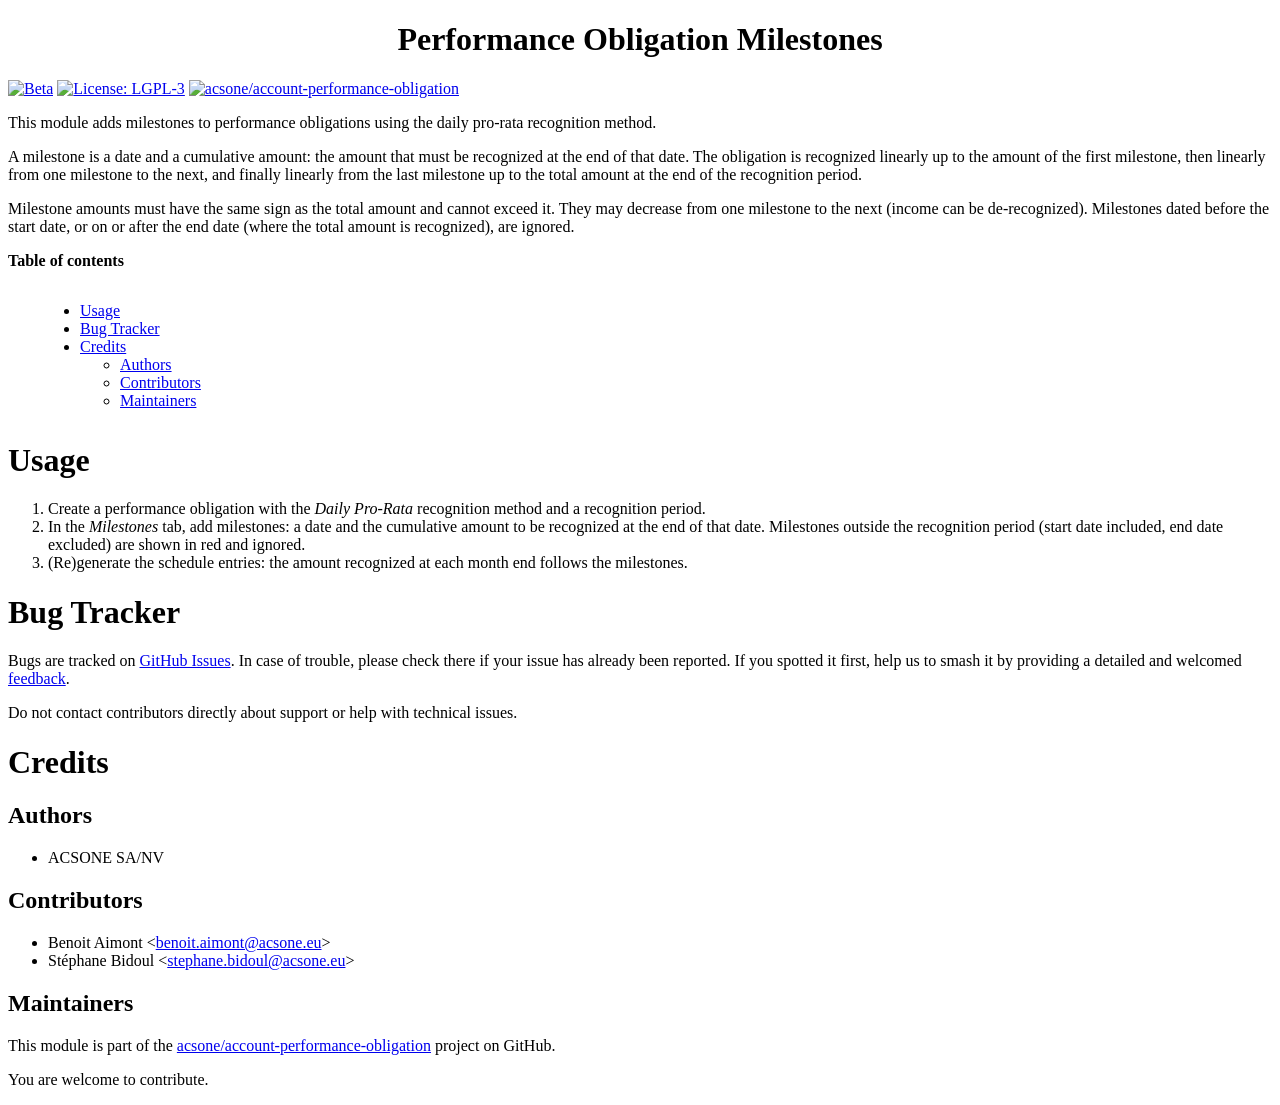
==== account_perf_obligation_milestone/static/description/index.html @ d646eead "[ADD] account_perf_obligation_milestone" ====
<!DOCTYPE html PUBLIC "-//W3C//DTD XHTML 1.0 Transitional//EN" "http://www.w3.org/TR/xhtml1/DTD/xhtml1-transitional.dtd">
<html xmlns="http://www.w3.org/1999/xhtml" xml:lang="en" lang="en">
<head>
<meta http-equiv="Content-Type" content="text/html; charset=utf-8" />
<meta name="generator" content="Docutils: https://docutils.sourceforge.io/" />
<title>Performance Obligation Milestones</title>
<style type="text/css">

/*
:Author: David Goodger (goodger@python.org)
:Id: $Id: html4css1.css 9511 2024-01-13 09:50:07Z milde $
:Copyright: This stylesheet has been placed in the public domain.

Default cascading style sheet for the HTML output of Docutils.
Despite the name, some widely supported CSS2 features are used.

See https://docutils.sourceforge.io/docs/howto/html-stylesheets.html for how to
customize this style sheet.
*/

/* used to remove borders from tables and images */
.borderless, table.borderless td, table.borderless th {
  border: 0 }

table.borderless td, table.borderless th {
  /* Override padding for "table.docutils td" with "! important".
     The right padding separates the table cells. */
  padding: 0 0.5em 0 0 ! important }

.first {
  /* Override more specific margin styles with "! important". */
  margin-top: 0 ! important }

.last, .with-subtitle {
  margin-bottom: 0 ! important }

.hidden {
  display: none }

.subscript {
  vertical-align: sub;
  font-size: smaller }

.superscript {
  vertical-align: super;
  font-size: smaller }

a.toc-backref {
  text-decoration: none ;
  color: black }

blockquote.epigraph {
  margin: 2em 5em ; }

dl.docutils dd {
  margin-bottom: 0.5em }

object[type="image/svg+xml"], object[type="application/x-shockwave-flash"] {
  overflow: hidden;
}

/* Uncomment (and remove this text!) to get bold-faced definition list terms
dl.docutils dt {
  font-weight: bold }
*/

div.abstract {
  margin: 2em 5em }

div.abstract p.topic-title {
  font-weight: bold ;
  text-align: center }

div.admonition, div.attention, div.caution, div.danger, div.error,
div.hint, div.important, div.note, div.tip, div.warning {
  margin: 2em ;
  border: medium outset ;
  padding: 1em }

div.admonition p.admonition-title, div.hint p.admonition-title,
div.important p.admonition-title, div.note p.admonition-title,
div.tip p.admonition-title {
  font-weight: bold ;
  font-family: sans-serif }

div.attention p.admonition-title, div.caution p.admonition-title,
div.danger p.admonition-title, div.error p.admonition-title,
div.warning p.admonition-title, .code .error {
  color: red ;
  font-weight: bold ;
  font-family: sans-serif }

/* Uncomment (and remove this text!) to get reduced vertical space in
   compound paragraphs.
div.compound .compound-first, div.compound .compound-middle {
  margin-bottom: 0.5em }

div.compound .compound-last, div.compound .compound-middle {
  margin-top: 0.5em }
*/

div.dedication {
  margin: 2em 5em ;
  text-align: center ;
  font-style: italic }

div.dedication p.topic-title {
  font-weight: bold ;
  font-style: normal }

div.figure {
  margin-left: 2em ;
  margin-right: 2em }

div.footer, div.header {
  clear: both;
  font-size: smaller }

div.line-block {
  display: block ;
  margin-top: 1em ;
  margin-bottom: 1em }

div.line-block div.line-block {
  margin-top: 0 ;
  margin-bottom: 0 ;
  margin-left: 1.5em }

div.sidebar {
  margin: 0 0 0.5em 1em ;
  border: medium outset ;
  padding: 1em ;
  background-color: #ffffee ;
  width: 40% ;
  float: right ;
  clear: right }

div.sidebar p.rubric {
  font-family: sans-serif ;
  font-size: medium }

div.system-messages {
  margin: 5em }

div.system-messages h1 {
  color: red }

div.system-message {
  border: medium outset ;
  padding: 1em }

div.system-message p.system-message-title {
  color: red ;
  font-weight: bold }

div.topic {
  margin: 2em }

h1.section-subtitle, h2.section-subtitle, h3.section-subtitle,
h4.section-subtitle, h5.section-subtitle, h6.section-subtitle {
  margin-top: 0.4em }

h1.title {
  text-align: center }

h2.subtitle {
  text-align: center }

hr.docutils {
  width: 75% }

img.align-left, .figure.align-left, object.align-left, table.align-left {
  clear: left ;
  float: left ;
  margin-right: 1em }

img.align-right, .figure.align-right, object.align-right, table.align-right {
  clear: right ;
  float: right ;
  margin-left: 1em }

img.align-center, .figure.align-center, object.align-center {
  display: block;
  margin-left: auto;
  margin-right: auto;
}

table.align-center {
  margin-left: auto;
  margin-right: auto;
}

.align-left {
  text-align: left }

.align-center {
  clear: both ;
  text-align: center }

.align-right {
  text-align: right }

/* reset inner alignment in figures */
div.align-right {
  text-align: inherit }

/* div.align-center * { */
/*   text-align: left } */

.align-top    {
  vertical-align: top }

.align-middle {
  vertical-align: middle }

.align-bottom {
  vertical-align: bottom }

ol.simple, ul.simple {
  margin-bottom: 1em }

ol.arabic {
  list-style: decimal }

ol.loweralpha {
  list-style: lower-alpha }

ol.upperalpha {
  list-style: upper-alpha }

ol.lowerroman {
  list-style: lower-roman }

ol.upperroman {
  list-style: upper-roman }

p.attribution {
  text-align: right ;
  margin-left: 50% }

p.caption {
  font-style: italic }

p.credits {
  font-style: italic ;
  font-size: smaller }

p.label {
  white-space: nowrap }

p.rubric {
  font-weight: bold ;
  font-size: larger ;
  color: maroon ;
  text-align: center }

p.sidebar-title {
  font-family: sans-serif ;
  font-weight: bold ;
  font-size: larger }

p.sidebar-subtitle {
  font-family: sans-serif ;
  font-weight: bold }

p.topic-title {
  font-weight: bold }

pre.address {
  margin-bottom: 0 ;
  margin-top: 0 ;
  font: inherit }

pre.literal-block, pre.doctest-block, pre.math, pre.code {
  margin-left: 2em ;
  margin-right: 2em }

pre.code .ln { color: gray; } /* line numbers */
pre.code, code { background-color: #eeeeee }
pre.code .comment, code .comment { color: #5C6576 }
pre.code .keyword, code .keyword { color: #3B0D06; font-weight: bold }
pre.code .literal.string, code .literal.string { color: #0C5404 }
pre.code .name.builtin, code .name.builtin { color: #352B84 }
pre.code .deleted, code .deleted { background-color: #DEB0A1}
pre.code .inserted, code .inserted { background-color: #A3D289}

span.classifier {
  font-family: sans-serif ;
  font-style: oblique }

span.classifier-delimiter {
  font-family: sans-serif ;
  font-weight: bold }

span.interpreted {
  font-family: sans-serif }

span.option {
  white-space: nowrap }

span.pre {
  white-space: pre }

span.problematic, pre.problematic {
  color: red }

span.section-subtitle {
  /* font-size relative to parent (h1..h6 element) */
  font-size: 80% }

table.citation {
  border-left: solid 1px gray;
  margin-left: 1px }

table.docinfo {
  margin: 2em 4em }

table.docutils {
  margin-top: 0.5em ;
  margin-bottom: 0.5em }

table.footnote {
  border-left: solid 1px black;
  margin-left: 1px }

table.docutils td, table.docutils th,
table.docinfo td, table.docinfo th {
  padding-left: 0.5em ;
  padding-right: 0.5em ;
  vertical-align: top }

table.docutils th.field-name, table.docinfo th.docinfo-name {
  font-weight: bold ;
  text-align: left ;
  white-space: nowrap ;
  padding-left: 0 }

/* "booktabs" style (no vertical lines) */
table.docutils.booktabs {
  border: 0px;
  border-top: 2px solid;
  border-bottom: 2px solid;
  border-collapse: collapse;
}
table.docutils.booktabs * {
  border: 0px;
}
table.docutils.booktabs th {
  border-bottom: thin solid;
  text-align: left;
}

h1 tt.docutils, h2 tt.docutils, h3 tt.docutils,
h4 tt.docutils, h5 tt.docutils, h6 tt.docutils {
  font-size: 100% }

ul.auto-toc {
  list-style-type: none }

</style>
</head>
<body>
<div class="document" id="performance-obligation-milestones">
<h1 class="title">Performance Obligation Milestones</h1>

<!-- !!!!!!!!!!!!!!!!!!!!!!!!!!!!!!!!!!!!!!!!!!!!!!!!!!!!
!! This file is generated by oca-gen-addon-readme !!
!! changes will be overwritten.                   !!
!!!!!!!!!!!!!!!!!!!!!!!!!!!!!!!!!!!!!!!!!!!!!!!!!!!!
!! source digest: sha256:c04890e10ebb2160f0b3b95c9939f638df5d7246496e3e07e2314eb1c909fd24
!!!!!!!!!!!!!!!!!!!!!!!!!!!!!!!!!!!!!!!!!!!!!!!!!!!! -->
<p><a class="reference external image-reference" href="https://odoo-community.org/page/development-status"><img alt="Beta" src="https://img.shields.io/badge/maturity-Beta-yellow.png" /></a> <a class="reference external image-reference" href="http://www.gnu.org/licenses/lgpl-3.0-standalone.html"><img alt="License: LGPL-3" src="https://img.shields.io/badge/licence-LGPL--3-blue.png" /></a> <a class="reference external image-reference" href="https://github.com/acsone/account-performance-obligation/tree/18.0/account_perf_obligation_milestone"><img alt="acsone/account-performance-obligation" src="https://img.shields.io/badge/github-acsone%2Faccount--performance--obligation-lightgray.png?logo=github" /></a></p>
<p>This module adds milestones to performance obligations using the daily
pro-rata recognition method.</p>
<p>A milestone is a date and a cumulative amount: the amount that must be
recognized at the end of that date. The obligation is recognized
linearly up to the amount of the first milestone, then linearly from one
milestone to the next, and finally linearly from the last milestone up
to the total amount at the end of the recognition period.</p>
<p>Milestone amounts must have the same sign as the total amount and cannot
exceed it. They may decrease from one milestone to the next (income can
be de-recognized). Milestones dated before the start date, or on or
after the end date (where the total amount is recognized), are ignored.</p>
<p><strong>Table of contents</strong></p>
<div class="contents local topic" id="contents">
<ul class="simple">
<li><a class="reference internal" href="#usage" id="toc-entry-1">Usage</a></li>
<li><a class="reference internal" href="#bug-tracker" id="toc-entry-2">Bug Tracker</a></li>
<li><a class="reference internal" href="#credits" id="toc-entry-3">Credits</a><ul>
<li><a class="reference internal" href="#authors" id="toc-entry-4">Authors</a></li>
<li><a class="reference internal" href="#contributors" id="toc-entry-5">Contributors</a></li>
<li><a class="reference internal" href="#maintainers" id="toc-entry-6">Maintainers</a></li>
</ul>
</li>
</ul>
</div>
<div class="section" id="usage">
<h1><a class="toc-backref" href="#toc-entry-1">Usage</a></h1>
<ol class="arabic simple">
<li>Create a performance obligation with the <em>Daily Pro-Rata</em> recognition
method and a recognition period.</li>
<li>In the <em>Milestones</em> tab, add milestones: a date and the cumulative
amount to be recognized at the end of that date. Milestones outside
the recognition period (start date included, end date excluded) are
shown in red and ignored.</li>
<li>(Re)generate the schedule entries: the amount recognized at each
month end follows the milestones.</li>
</ol>
</div>
<div class="section" id="bug-tracker">
<h1><a class="toc-backref" href="#toc-entry-2">Bug Tracker</a></h1>
<p>Bugs are tracked on <a class="reference external" href="https://github.com/acsone/account-performance-obligation/issues">GitHub Issues</a>.
In case of trouble, please check there if your issue has already been reported.
If you spotted it first, help us to smash it by providing a detailed and welcomed
<a class="reference external" href="https://github.com/acsone/account-performance-obligation/issues/new?body=module:%20account_perf_obligation_milestone%0Aversion:%2018.0%0A%0A**Steps%20to%20reproduce**%0A-%20...%0A%0A**Current%20behavior**%0A%0A**Expected%20behavior**">feedback</a>.</p>
<p>Do not contact contributors directly about support or help with technical issues.</p>
</div>
<div class="section" id="credits">
<h1><a class="toc-backref" href="#toc-entry-3">Credits</a></h1>
<div class="section" id="authors">
<h2><a class="toc-backref" href="#toc-entry-4">Authors</a></h2>
<ul class="simple">
<li>ACSONE SA/NV</li>
</ul>
</div>
<div class="section" id="contributors">
<h2><a class="toc-backref" href="#toc-entry-5">Contributors</a></h2>
<ul class="simple">
<li>Benoit Aimont &lt;<a class="reference external" href="mailto:benoit.aimont&#64;acsone.eu">benoit.aimont&#64;acsone.eu</a>&gt;</li>
<li>Stéphane Bidoul &lt;<a class="reference external" href="mailto:stephane.bidoul&#64;acsone.eu">stephane.bidoul&#64;acsone.eu</a>&gt;</li>
</ul>
</div>
<div class="section" id="maintainers">
<h2><a class="toc-backref" href="#toc-entry-6">Maintainers</a></h2>
<p>This module is part of the <a class="reference external" href="https://github.com/acsone/account-performance-obligation/tree/18.0/account_perf_obligation_milestone">acsone/account-performance-obligation</a> project on GitHub.</p>
<p>You are welcome to contribute.</p>
</div>
</div>
</div>
</body>
</html>
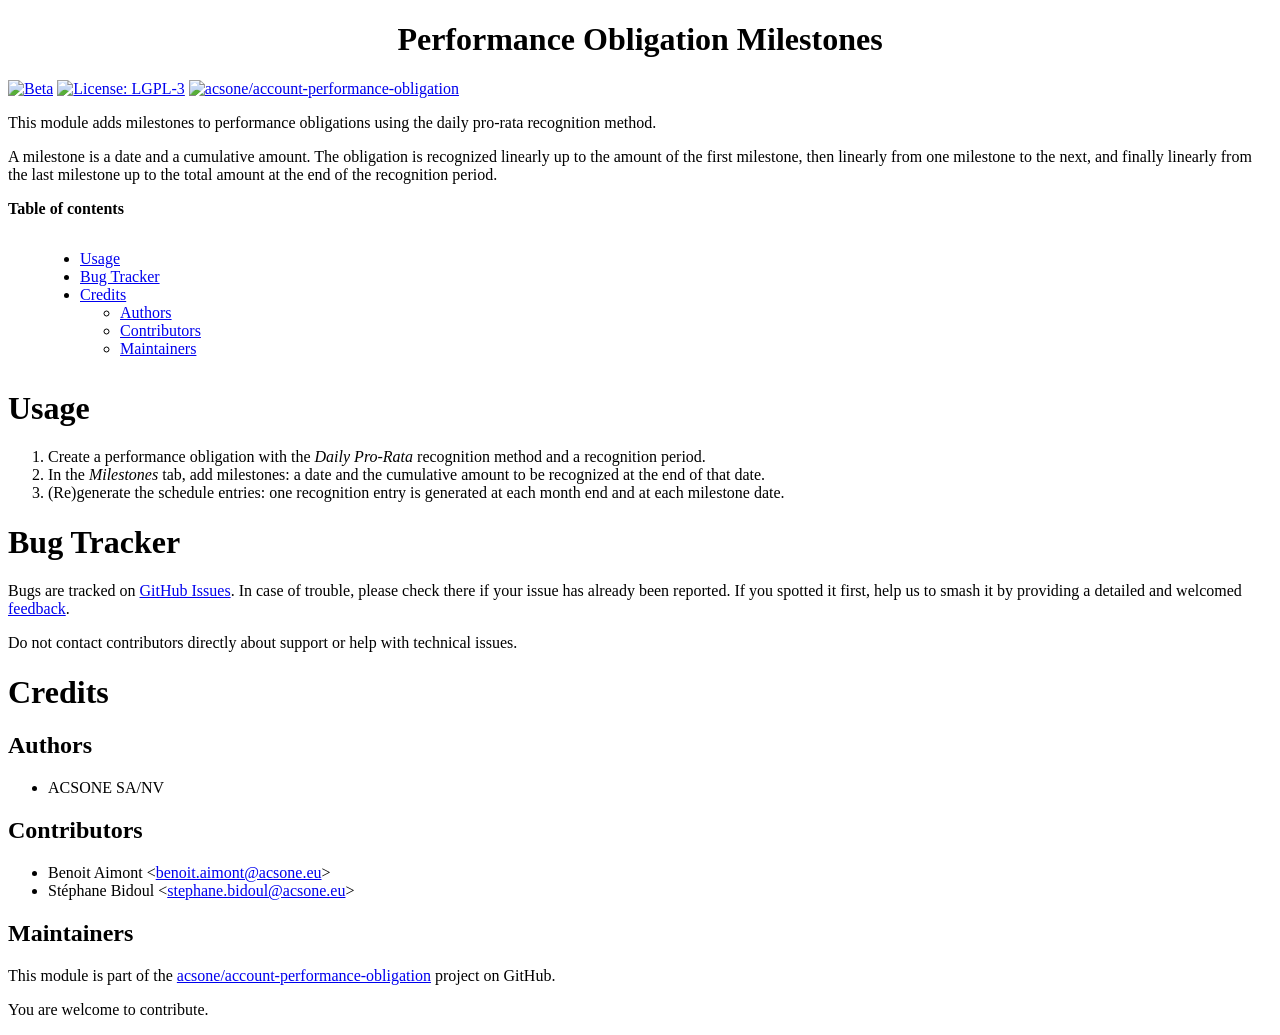
==== commit 82deb278: "[ADD] account_perf_obligation_milestone" ====
--- a/account_perf_obligation_milestone/static/description/index.html
+++ b/account_perf_obligation_milestone/static/description/index.html
@@ -372,15 +372,11 @@
 <p><a class="reference external image-reference" href="https://odoo-community.org/page/development-status"><img alt="Beta" src="https://img.shields.io/badge/maturity-Beta-yellow.png" /></a> <a class="reference external image-reference" href="http://www.gnu.org/licenses/lgpl-3.0-standalone.html"><img alt="License: LGPL-3" src="https://img.shields.io/badge/licence-LGPL--3-blue.png" /></a> <a class="reference external image-reference" href="https://github.com/acsone/account-performance-obligation/tree/18.0/account_perf_obligation_milestone"><img alt="acsone/account-performance-obligation" src="https://img.shields.io/badge/github-acsone%2Faccount--performance--obligation-lightgray.png?logo=github" /></a></p>
 <p>This module adds milestones to performance obligations using the daily
 pro-rata recognition method.</p>
-<p>A milestone is a date and a cumulative amount: the amount that must be
-recognized at the end of that date. The obligation is recognized
-linearly up to the amount of the first milestone, then linearly from one
-milestone to the next, and finally linearly from the last milestone up
-to the total amount at the end of the recognition period.</p>
-<p>Milestone amounts must have the same sign as the total amount and cannot
-exceed it. They may decrease from one milestone to the next (income can
-be de-recognized). Milestones dated before the start date, or on or
-after the end date (where the total amount is recognized), are ignored.</p>
+<p>A milestone is a date and a cumulative amount. The obligation is
+recognized linearly up to the amount of the first milestone, then
+linearly from one milestone to the next, and finally linearly from the
+last milestone up to the total amount at the end of the recognition
+period.</p>
 <p><strong>Table of contents</strong></p>
 <div class="contents local topic" id="contents">
 <ul class="simple">
@@ -400,11 +396,9 @@
 <li>Create a performance obligation with the <em>Daily Pro-Rata</em> recognition
 method and a recognition period.</li>
 <li>In the <em>Milestones</em> tab, add milestones: a date and the cumulative
-amount to be recognized at the end of that date. Milestones outside
-the recognition period (start date included, end date excluded) are
-shown in red and ignored.</li>
-<li>(Re)generate the schedule entries: the amount recognized at each
-month end follows the milestones.</li>
+amount to be recognized at the end of that date.</li>
+<li>(Re)generate the schedule entries: one recognition entry is generated
+at each month end and at each milestone date.</li>
 </ol>
 </div>
 <div class="section" id="bug-tracker">
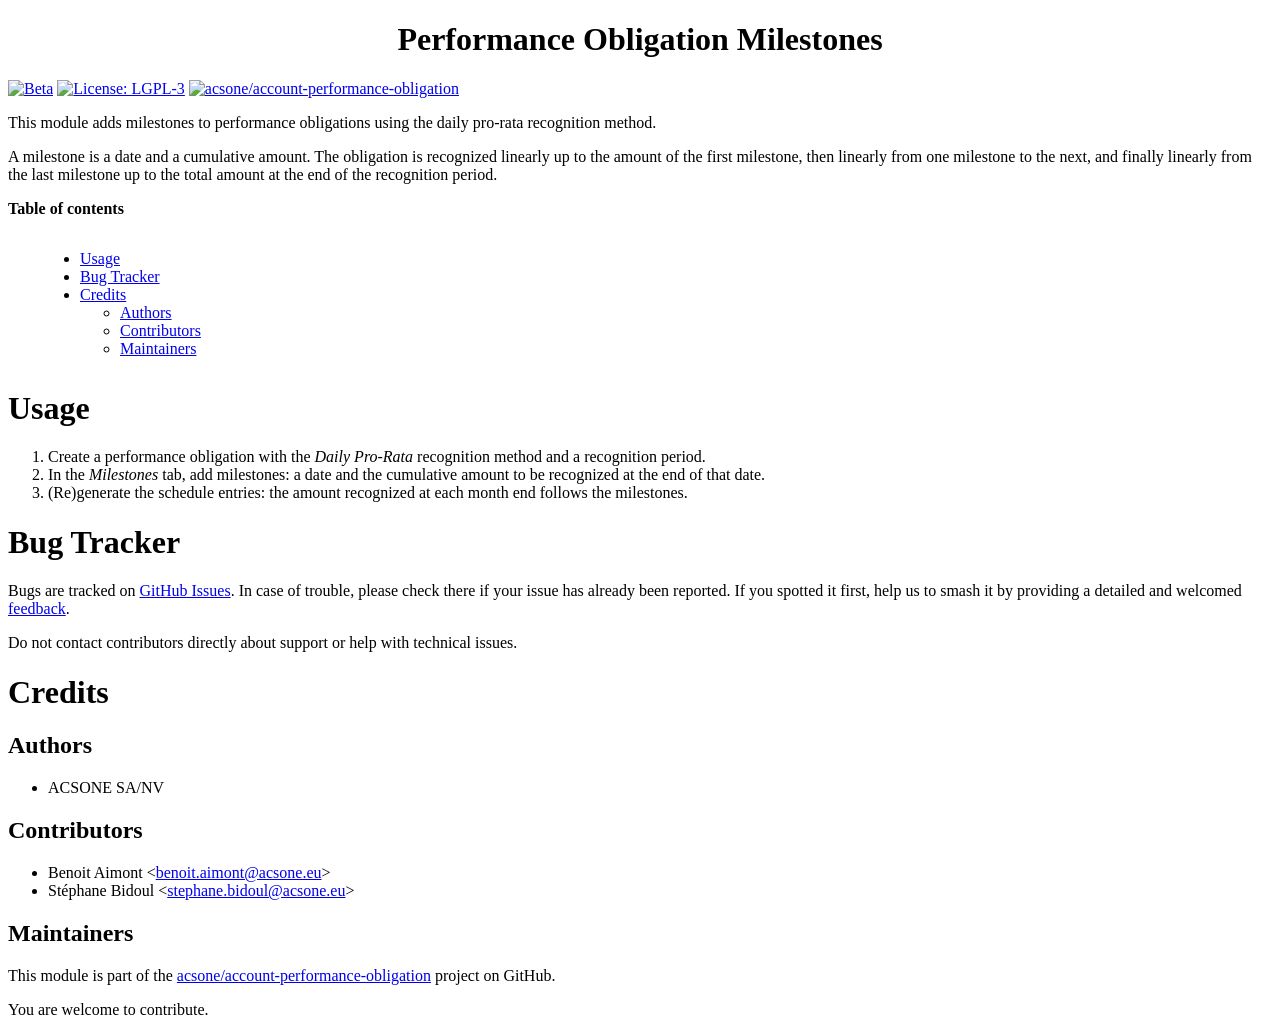
==== commit c2b43724: "[ADD] account_perf_obligation_milestone" ====
--- a/account_perf_obligation_milestone/static/description/index.html
+++ b/account_perf_obligation_milestone/static/description/index.html
@@ -397,8 +397,8 @@
 method and a recognition period.</li>
 <li>In the <em>Milestones</em> tab, add milestones: a date and the cumulative
 amount to be recognized at the end of that date.</li>
-<li>(Re)generate the schedule entries: one recognition entry is generated
-at each month end and at each milestone date.</li>
+<li>(Re)generate the schedule entries: the amount recognized at each
+month end follows the milestones.</li>
 </ol>
 </div>
 <div class="section" id="bug-tracker">
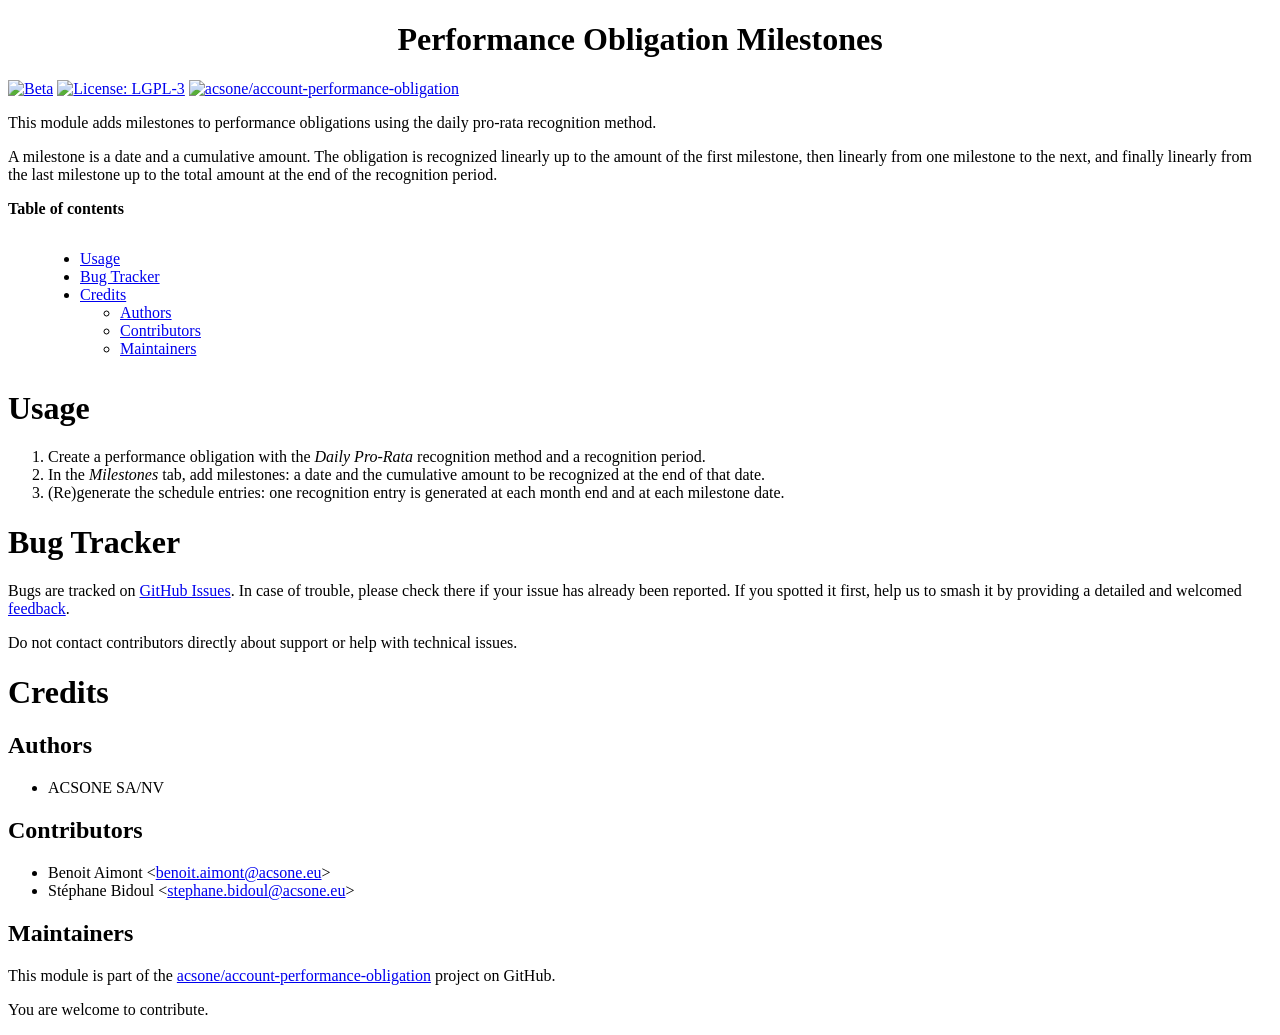
==== commit 043cf3f0: "Merge 82deb278a21209e54f522a9a25619e1d5a230d37 into 045d2023e5abca0b1ed8a714d902d2b36d53f00a" ====
--- a/account_perf_obligation_milestone/static/description/index.html
+++ b/account_perf_obligation_milestone/static/description/index.html
@@ -397,8 +397,8 @@
 method and a recognition period.</li>
 <li>In the <em>Milestones</em> tab, add milestones: a date and the cumulative
 amount to be recognized at the end of that date.</li>
-<li>(Re)generate the schedule entries: the amount recognized at each
-month end follows the milestones.</li>
+<li>(Re)generate the schedule entries: one recognition entry is generated
+at each month end and at each milestone date.</li>
 </ol>
 </div>
 <div class="section" id="bug-tracker">
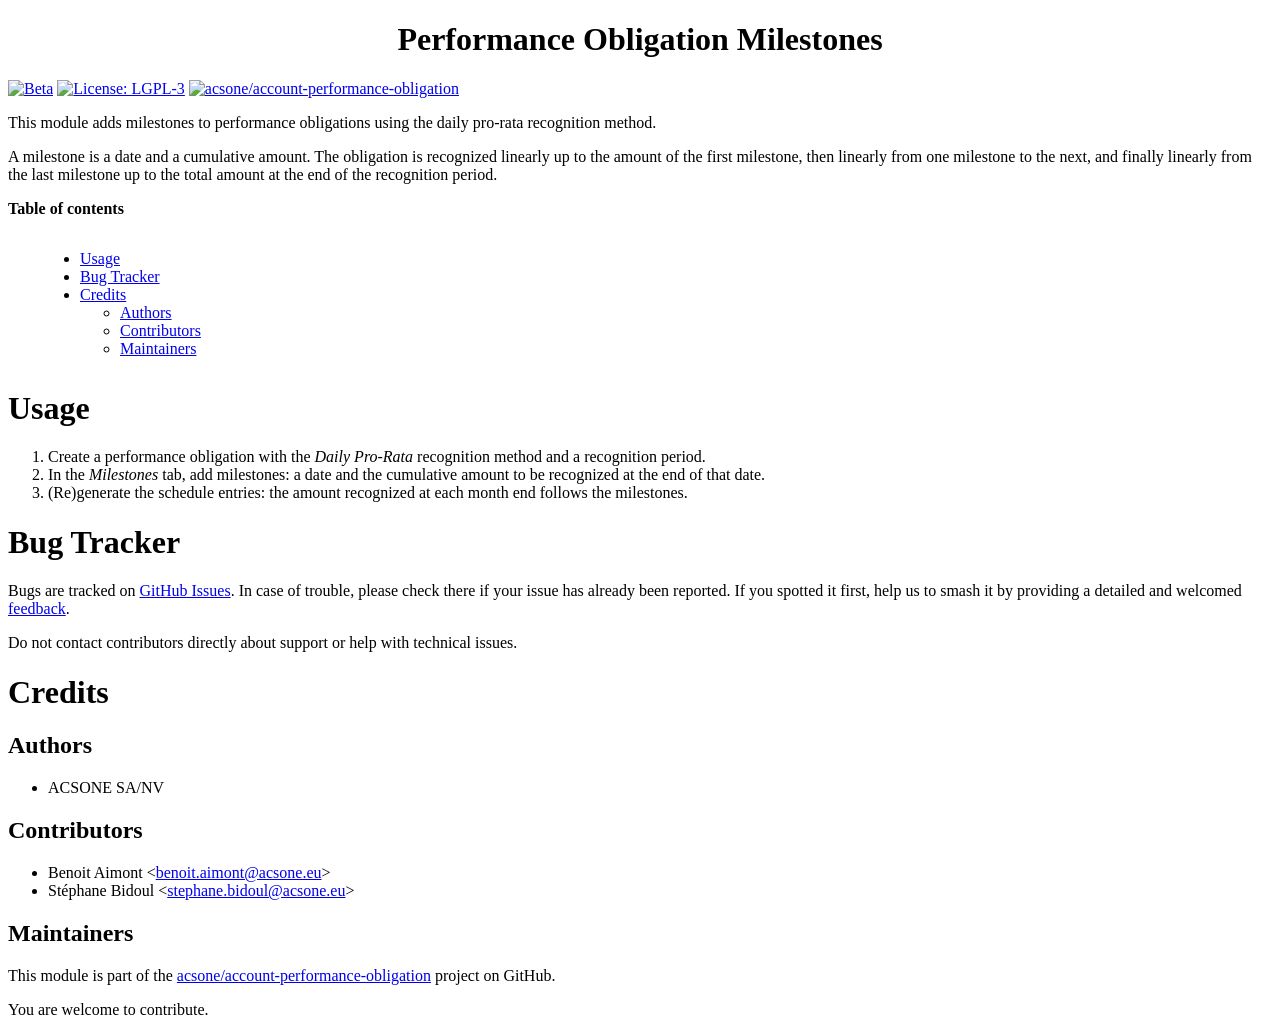
==== commit 9889dcfc: "Merge commit 'refs/pull/104/head' of ssh://github.com/acsone/account-performance-obligation into 18." ====
--- a/account_perf_obligation_milestone/static/description/index.html
+++ b/account_perf_obligation_milestone/static/description/index.html
@@ -397,8 +397,8 @@
 method and a recognition period.</li>
 <li>In the <em>Milestones</em> tab, add milestones: a date and the cumulative
 amount to be recognized at the end of that date.</li>
-<li>(Re)generate the schedule entries: one recognition entry is generated
-at each month end and at each milestone date.</li>
+<li>(Re)generate the schedule entries: the amount recognized at each
+month end follows the milestones.</li>
 </ol>
 </div>
 <div class="section" id="bug-tracker">
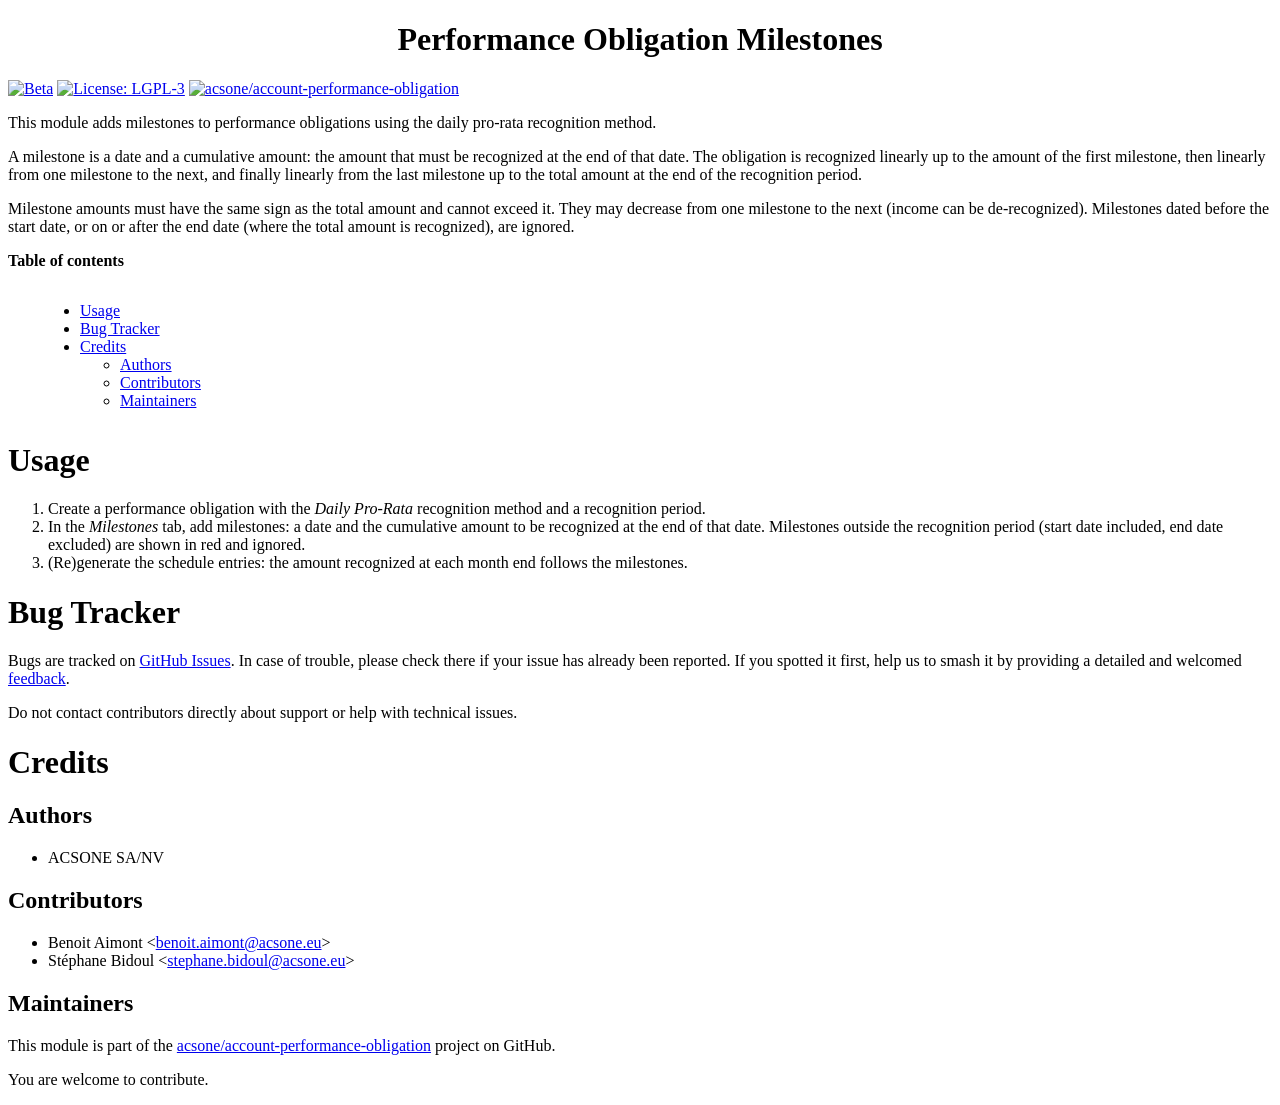
==== commit 55a3b321: "Merge d646eeade1b9ab9523f84635f1914385d24bbbe4 into ba1af01958d92c83ec6d6a491e1486d38f312dc9" ====
--- a/account_perf_obligation_milestone/static/description/index.html
+++ b/account_perf_obligation_milestone/static/description/index.html
@@ -372,11 +372,15 @@
 <p><a class="reference external image-reference" href="https://odoo-community.org/page/development-status"><img alt="Beta" src="https://img.shields.io/badge/maturity-Beta-yellow.png" /></a> <a class="reference external image-reference" href="http://www.gnu.org/licenses/lgpl-3.0-standalone.html"><img alt="License: LGPL-3" src="https://img.shields.io/badge/licence-LGPL--3-blue.png" /></a> <a class="reference external image-reference" href="https://github.com/acsone/account-performance-obligation/tree/18.0/account_perf_obligation_milestone"><img alt="acsone/account-performance-obligation" src="https://img.shields.io/badge/github-acsone%2Faccount--performance--obligation-lightgray.png?logo=github" /></a></p>
 <p>This module adds milestones to performance obligations using the daily
 pro-rata recognition method.</p>
-<p>A milestone is a date and a cumulative amount. The obligation is
-recognized linearly up to the amount of the first milestone, then
-linearly from one milestone to the next, and finally linearly from the
-last milestone up to the total amount at the end of the recognition
-period.</p>
+<p>A milestone is a date and a cumulative amount: the amount that must be
+recognized at the end of that date. The obligation is recognized
+linearly up to the amount of the first milestone, then linearly from one
+milestone to the next, and finally linearly from the last milestone up
+to the total amount at the end of the recognition period.</p>
+<p>Milestone amounts must have the same sign as the total amount and cannot
+exceed it. They may decrease from one milestone to the next (income can
+be de-recognized). Milestones dated before the start date, or on or
+after the end date (where the total amount is recognized), are ignored.</p>
 <p><strong>Table of contents</strong></p>
 <div class="contents local topic" id="contents">
 <ul class="simple">
@@ -396,7 +400,9 @@
 <li>Create a performance obligation with the <em>Daily Pro-Rata</em> recognition
 method and a recognition period.</li>
 <li>In the <em>Milestones</em> tab, add milestones: a date and the cumulative
-amount to be recognized at the end of that date.</li>
+amount to be recognized at the end of that date. Milestones outside
+the recognition period (start date included, end date excluded) are
+shown in red and ignored.</li>
 <li>(Re)generate the schedule entries: the amount recognized at each
 month end follows the milestones.</li>
 </ol>
